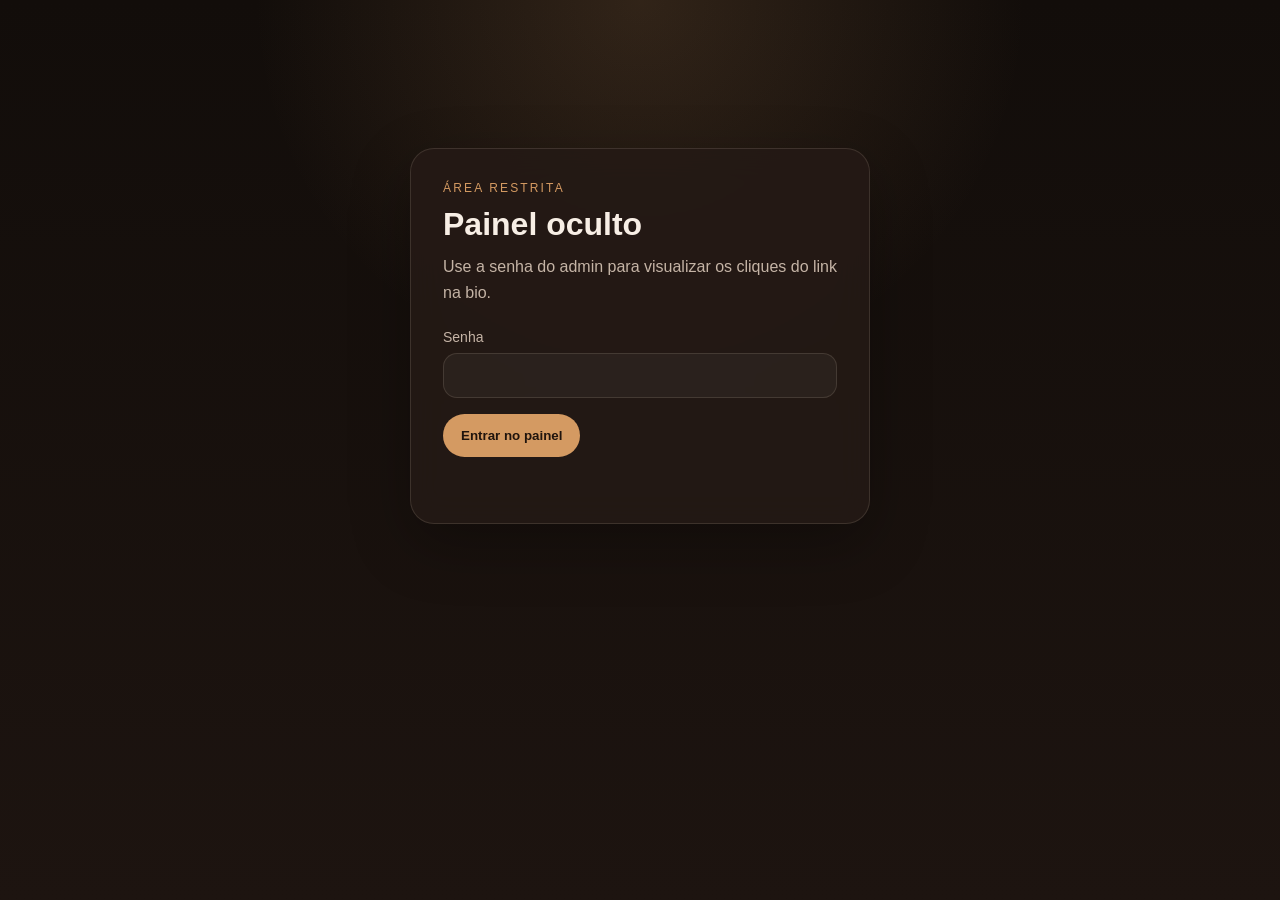
==== admin/index.html @ 50582536 "add click tracking admin dashboard" ====
<!DOCTYPE html>
<html lang="pt-BR">
<head>
  <meta charset="UTF-8" />
  <meta name="viewport" content="width=device-width, initial-scale=1.0" />
  <title>Painel oculto · byninaalves</title>
  <style>
    :root {
      --bg: #16100d;
      --panel: #241915;
      --panel-soft: #30211b;
      --border: rgba(255, 233, 211, 0.12);
      --text: #f7eee5;
      --muted: #c5b4a6;
      --accent: #d49a62;
      --accent-soft: rgba(212, 154, 98, 0.14);
      --danger: #ff9f8e;
    }

    * { box-sizing: border-box; }

    body {
      margin: 0;
      min-height: 100vh;
      font-family: Arial, sans-serif;
      background:
        radial-gradient(circle at top, rgba(212, 154, 98, 0.16), transparent 35%),
        linear-gradient(180deg, #120d0a 0%, #1d1410 100%);
      color: var(--text);
    }

    .wrap {
      width: min(1120px, calc(100% - 32px));
      margin: 0 auto;
      padding: 40px 0 56px;
    }

    .login,
    .panel {
      background: rgba(36, 25, 21, 0.92);
      border: 1px solid var(--border);
      border-radius: 24px;
      backdrop-filter: blur(16px);
      box-shadow: 0 20px 60px rgba(0, 0, 0, 0.28);
    }

    .login {
      max-width: 460px;
      margin: 12vh auto 0;
      padding: 32px;
    }

    h1,
    h2,
    p { margin: 0; }

    .eyebrow {
      font-size: 12px;
      letter-spacing: 0.18em;
      text-transform: uppercase;
      color: var(--accent);
      margin-bottom: 12px;
    }

    .login h1,
    .panel h1 {
      font-size: 32px;
      line-height: 1.1;
      margin-bottom: 12px;
    }

    .subtitle {
      color: var(--muted);
      line-height: 1.6;
      margin-bottom: 24px;
    }

    label {
      display: block;
      font-size: 14px;
      color: var(--muted);
      margin-bottom: 8px;
    }

    input {
      width: 100%;
      border: 1px solid var(--border);
      border-radius: 14px;
      padding: 14px 16px;
      background: rgba(255,255,255,0.04);
      color: var(--text);
      margin-bottom: 16px;
    }

    button {
      border: 0;
      border-radius: 999px;
      padding: 14px 18px;
      background: var(--accent);
      color: #20140d;
      font-weight: 700;
      cursor: pointer;
    }

    .error {
      color: var(--danger);
      min-height: 22px;
      margin-top: 12px;
    }

    .hidden {
      display: none;
    }

    .panel {
      padding: 28px;
    }

    .panel-header {
      display: flex;
      justify-content: space-between;
      align-items: flex-end;
      gap: 16px;
      margin-bottom: 28px;
    }

    .filters {
      display: flex;
      gap: 10px;
      flex-wrap: wrap;
    }

    .filter-btn {
      background: var(--accent-soft);
      color: var(--text);
      border: 1px solid transparent;
      padding: 10px 14px;
    }

    .filter-btn.active {
      border-color: rgba(212, 154, 98, 0.5);
      background: rgba(212, 154, 98, 0.22);
    }

    .stats-grid {
      display: grid;
      grid-template-columns: repeat(auto-fit, minmax(220px, 1fr));
      gap: 16px;
      margin-bottom: 24px;
    }

    .card,
    .table-card,
    .chart-card {
      background: var(--panel-soft);
      border: 1px solid var(--border);
      border-radius: 18px;
      padding: 18px;
    }

    .card-label {
      font-size: 12px;
      letter-spacing: 0.12em;
      text-transform: uppercase;
      color: var(--muted);
      margin-bottom: 12px;
    }

    .card-value {
      font-size: 34px;
      font-weight: 700;
    }

    .layout {
      display: grid;
      grid-template-columns: 1.25fr 1fr;
      gap: 16px;
    }

    table {
      width: 100%;
      border-collapse: collapse;
      margin-top: 8px;
    }

    th,
    td {
      text-align: left;
      padding: 12px 0;
      border-bottom: 1px solid var(--border);
      font-size: 14px;
    }

    th {
      color: var(--muted);
      font-weight: 400;
      text-transform: uppercase;
      letter-spacing: 0.08em;
      font-size: 11px;
    }

    .bars {
      display: grid;
      gap: 12px;
      margin-top: 12px;
    }

    .bar-row {
      display: grid;
      grid-template-columns: 86px 1fr 40px;
      gap: 10px;
      align-items: center;
    }

    .bar-label,
    .bar-total {
      font-size: 13px;
      color: var(--muted);
    }

    .bar-track {
      height: 10px;
      background: rgba(255,255,255,0.06);
      border-radius: 999px;
      overflow: hidden;
    }

    .bar-fill {
      height: 100%;
      border-radius: 999px;
      background: linear-gradient(90deg, #d49a62 0%, #f2c08f 100%);
    }

    .status {
      color: var(--muted);
      margin-top: 14px;
      font-size: 14px;
    }

    @media (max-width: 860px) {
      .panel-header,
      .layout {
        grid-template-columns: 1fr;
        display: grid;
      }
    }
  </style>
</head>
<body>
  <div class="wrap">
    <section class="login" id="loginBox">
      <p class="eyebrow">Área restrita</p>
      <h1>Painel oculto</h1>
      <p class="subtitle">Use a senha do admin para visualizar os cliques do link na bio.</p>
      <label for="password">Senha</label>
      <input id="password" type="password" autocomplete="current-password" />
      <button id="loginButton" type="button">Entrar no painel</button>
      <p class="error" id="loginError"></p>
    </section>

    <section class="panel hidden" id="panelBox">
      <div class="panel-header">
        <div>
          <p class="eyebrow">Dashboard</p>
          <h1>Métricas do link na bio</h1>
          <p class="subtitle" id="panelSubtitle">Carregando dados...</p>
        </div>
        <div class="filters">
          <button class="filter-btn active" data-period="today" type="button">Hoje</button>
          <button class="filter-btn" data-period="7d" type="button">7 dias</button>
          <button class="filter-btn" data-period="30d" type="button">30 dias</button>
          <button class="filter-btn" data-period="total" type="button">Total</button>
        </div>
      </div>

      <div class="stats-grid" id="summaryCards"></div>

      <div class="layout">
        <div class="table-card">
          <p class="card-label">Cliques por link</p>
          <table>
            <thead>
              <tr>
                <th>Link</th>
                <th>Total</th>
              </tr>
            </thead>
            <tbody id="perLinkTable"></tbody>
          </table>
        </div>

        <div class="chart-card">
          <p class="card-label">Cliques por dia</p>
          <div class="bars" id="perDayChart"></div>
        </div>
      </div>

      <p class="status" id="statusText"></p>
    </section>
  </div>

  <script src="/admin/config.js"></script>
  <script>
    const loginBox = document.getElementById("loginBox");
    const panelBox = document.getElementById("panelBox");
    const passwordInput = document.getElementById("password");
    const loginButton = document.getElementById("loginButton");
    const loginError = document.getElementById("loginError");
    const summaryCards = document.getElementById("summaryCards");
    const perLinkTable = document.getElementById("perLinkTable");
    const perDayChart = document.getElementById("perDayChart");
    const statusText = document.getElementById("statusText");
    const panelSubtitle = document.getElementById("panelSubtitle");
    const filterButtons = Array.from(document.querySelectorAll("[data-period]"));

    let adminPassword = sessionStorage.getItem("admin_password") || "";
    let currentPeriod = "today";

    async function sha256(value) {
      const buffer = new TextEncoder().encode(value);
      const digest = await crypto.subtle.digest("SHA-256", buffer);
      return Array.from(new Uint8Array(digest))
        .map((byte) => byte.toString(16).padStart(2, "0"))
        .join("");
    }

    function formatPeriodLabel(period) {
      if (period === "today") return "Hoje";
      if (period === "7d") return "Últimos 7 dias";
      if (period === "30d") return "Últimos 30 dias";
      return "Período total";
    }

    function renderSummary(stats) {
      const topLink = stats.per_link.find((item) => item.total_clicks > 0);
      const totalDays = stats.per_day.length;

      summaryCards.innerHTML = [
        { label: "Total de cliques", value: stats.total_clicks },
        { label: "Link mais clicado", value: topLink ? topLink.label : "-" },
        { label: "Dias com atividade", value: totalDays },
      ]
        .map((item) => `
          <article class="card">
            <p class="card-label">${item.label}</p>
            <div class="card-value">${item.value}</div>
          </article>
        `)
        .join("");
    }

    function renderPerLink(stats) {
      perLinkTable.innerHTML = stats.per_link
        .map((item) => `
          <tr>
            <td>${item.label}</td>
            <td>${item.total_clicks}</td>
          </tr>
        `)
        .join("");
    }

    function renderPerDay(stats) {
      const maxClicks = stats.per_day.reduce((max, item) => Math.max(max, item.total_clicks), 0);

      perDayChart.innerHTML = stats.per_day.length
        ? stats.per_day
            .map((item) => {
              const width = maxClicks ? Math.max((item.total_clicks / maxClicks) * 100, 6) : 0;
              return `
                <div class="bar-row">
                  <span class="bar-label">${item.date}</span>
                  <div class="bar-track"><div class="bar-fill" style="width:${width}%"></div></div>
                  <span class="bar-total">${item.total_clicks}</span>
                </div>
              `;
            })
            .join("")
        : "<p class=\"status\">Nenhum clique neste período.</p>";
    }

    async function loadStats(period) {
      statusText.textContent = "Carregando métricas...";
      panelSubtitle.textContent = `${formatPeriodLabel(period)} · dados do link na bio`;

      const response = await fetch(`/api/admin-stats?period=${encodeURIComponent(period)}`, {
        headers: {
          "x-admin-password": adminPassword,
        },
      });

      const data = await response.json();
      if (!response.ok || !data.ok) {
        throw new Error(data.error || "Falha ao carregar métricas.");
      }

      renderSummary(data.stats);
      renderPerLink(data.stats);
      renderPerDay(data.stats);
      statusText.textContent = `Atualizado para ${formatPeriodLabel(period).toLowerCase()}.`;
    }

    async function login() {
      loginError.textContent = "";

      const expectedHash = window.ADMIN_PASSWORD_SHA256;
      if (!expectedHash || expectedHash === "REPLACE_WITH_SHA256_OF_YOUR_ADMIN_PASSWORD") {
        loginError.textContent = "Configure primeiro o hash da senha em /admin/config.js.";
        return;
      }

      const candidatePassword = passwordInput.value.trim();
      const hashedPassword = await sha256(candidatePassword);

      if (hashedPassword !== expectedHash) {
        loginError.textContent = "Senha incorreta.";
        return;
      }

      adminPassword = candidatePassword;
      sessionStorage.setItem("admin_password", adminPassword);
      loginBox.classList.add("hidden");
      panelBox.classList.remove("hidden");

      try {
        await loadStats(currentPeriod);
      } catch (error) {
        statusText.textContent = error.message;
      }
    }

    loginButton.addEventListener("click", login);
    passwordInput.addEventListener("keydown", (event) => {
      if (event.key === "Enter") {
        login();
      }
    });

    filterButtons.forEach((button) => {
      button.addEventListener("click", async () => {
        currentPeriod = button.dataset.period;
        filterButtons.forEach((item) => item.classList.remove("active"));
        button.classList.add("active");

        try {
          await loadStats(currentPeriod);
        } catch (error) {
          statusText.textContent = error.message;
        }
      });
    });

    if (adminPassword) {
      loginBox.classList.add("hidden");
      panelBox.classList.remove("hidden");
      loadStats(currentPeriod).catch((error) => {
        statusText.textContent = error.message;
        sessionStorage.removeItem("admin_password");
      });
    }
  </script>
</body>
</html>
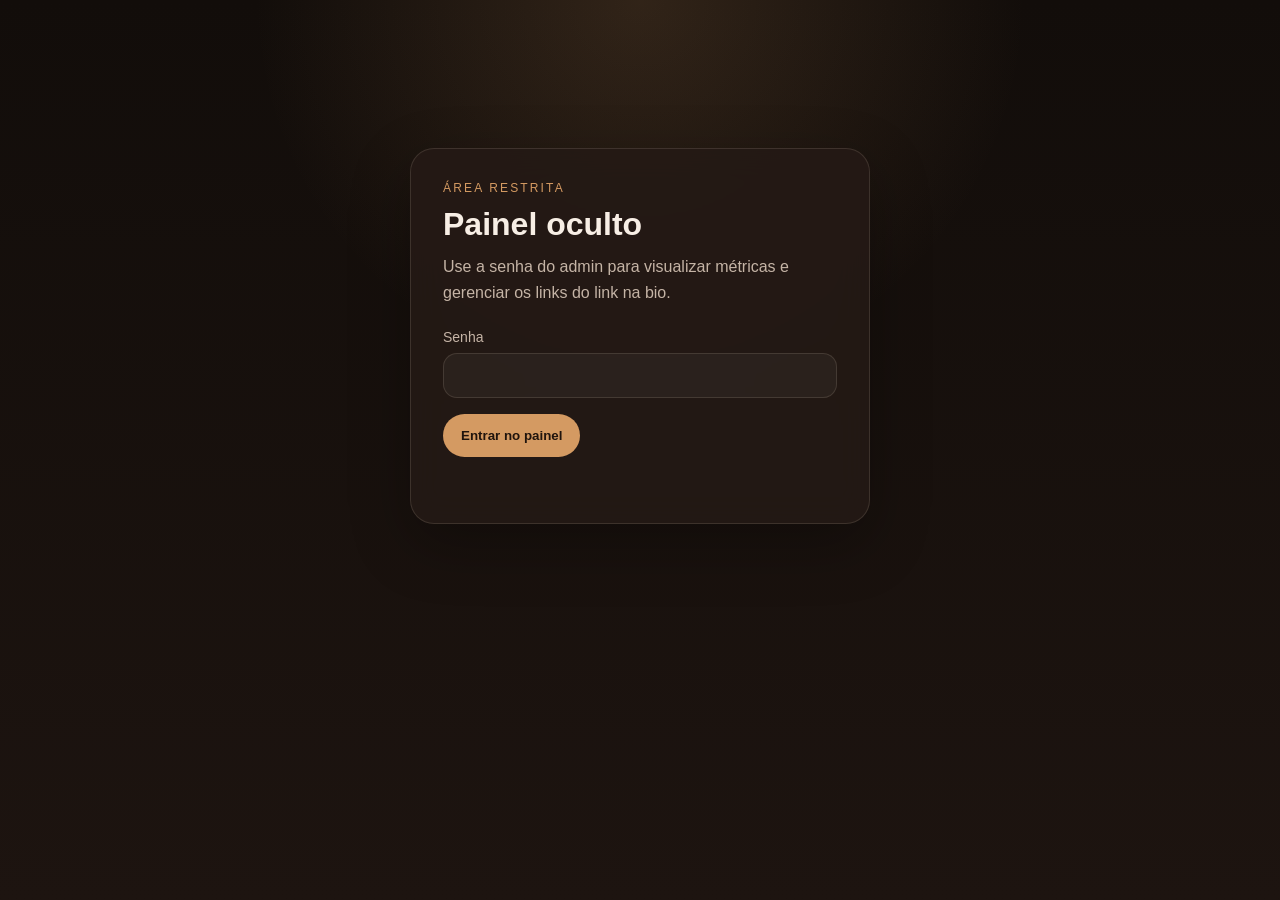
==== commit 378822ce: "Add admin bio links management" ====
--- a/admin/index.html
+++ b/admin/index.html
@@ -3,6 +3,7 @@
 <head>
   <meta charset="UTF-8" />
   <meta name="viewport" content="width=device-width, initial-scale=1.0" />
+  <link rel="icon" type="image/svg+xml" href="/favicon%20guia.svg" />
   <title>Painel oculto · byninaalves</title>
   <style>
     :root {
@@ -15,6 +16,7 @@
       --accent: #d49a62;
       --accent-soft: rgba(212, 154, 98, 0.14);
       --danger: #ff9f8e;
+      --success: #b4dfb0;
     }
 
     * { box-sizing: border-box; }
@@ -30,7 +32,7 @@
     }
 
     .wrap {
-      width: min(1120px, calc(100% - 32px));
+      width: min(1160px, calc(100% - 32px));
       margin: 0 auto;
       padding: 40px 0 56px;
     }
@@ -82,7 +84,8 @@
       margin-bottom: 8px;
     }
 
-    input {
+    input,
+    select {
       width: 100%;
       border: 1px solid var(--border);
       border-radius: 14px;
@@ -90,6 +93,10 @@
       background: rgba(255,255,255,0.04);
       color: var(--text);
       margin-bottom: 16px;
+    }
+
+    input::placeholder {
+      color: rgba(247, 238, 229, 0.46);
     }
 
     button {
@@ -102,6 +109,18 @@
       cursor: pointer;
     }
 
+    button.secondary {
+      background: transparent;
+      color: var(--text);
+      border: 1px solid var(--border);
+    }
+
+    button.danger {
+      background: rgba(255, 159, 142, 0.14);
+      color: #ffd4cc;
+      border: 1px solid rgba(255, 159, 142, 0.2);
+    }
+
     .error {
       color: var(--danger);
       min-height: 22px;
@@ -121,7 +140,34 @@
       justify-content: space-between;
       align-items: flex-end;
       gap: 16px;
-      margin-bottom: 28px;
+      margin-bottom: 20px;
+    }
+
+    .panel-tabs {
+      display: flex;
+      gap: 10px;
+      flex-wrap: wrap;
+      margin-bottom: 24px;
+    }
+
+    .panel-tab {
+      background: var(--accent-soft);
+      color: var(--text);
+      border: 1px solid transparent;
+      padding: 10px 14px;
+    }
+
+    .panel-tab.active {
+      border-color: rgba(212, 154, 98, 0.5);
+      background: rgba(212, 154, 98, 0.22);
+    }
+
+    .panel-section {
+      display: none;
+    }
+
+    .panel-section.active {
+      display: block;
     }
 
     .filters {
@@ -151,7 +197,9 @@
 
     .card,
     .table-card,
-    .chart-card {
+    .chart-card,
+    .form-card,
+    .list-card {
       background: var(--panel-soft);
       border: 1px solid var(--border);
       border-radius: 18px;
@@ -171,10 +219,51 @@
       font-weight: 700;
     }
 
+    .layout,
+    .links-layout {
+      display: grid;
+      gap: 16px;
+    }
+
     .layout {
+      grid-template-columns: 1.25fr 1fr;
+    }
+
+    .links-layout {
+      grid-template-columns: minmax(320px, 400px) minmax(0, 1fr);
+      align-items: start;
+    }
+
+    .form-grid {
       display: grid;
-      grid-template-columns: 1.25fr 1fr;
-      gap: 16px;
+      grid-template-columns: 1fr 120px;
+      gap: 12px;
+    }
+
+    .form-grid .full {
+      grid-column: 1 / -1;
+    }
+
+    .checkbox-row {
+      display: flex;
+      align-items: center;
+      gap: 10px;
+      margin: 6px 0 18px;
+      color: var(--muted);
+      font-size: 14px;
+    }
+
+    .checkbox-row input {
+      width: 18px;
+      height: 18px;
+      margin: 0;
+      accent-color: var(--accent);
+    }
+
+    .inline-actions {
+      display: flex;
+      gap: 10px;
+      flex-wrap: wrap;
     }
 
     table {
@@ -189,6 +278,7 @@
       padding: 12px 0;
       border-bottom: 1px solid var(--border);
       font-size: 14px;
+      vertical-align: top;
     }
 
     th {
@@ -199,6 +289,18 @@
       font-size: 11px;
     }
 
+    .table-actions {
+      display: flex;
+      gap: 8px;
+      flex-wrap: wrap;
+      justify-content: flex-end;
+    }
+
+    .small-btn {
+      padding: 9px 12px;
+      font-size: 12px;
+    }
+
     .bars {
       display: grid;
       gap: 12px;
@@ -213,7 +315,8 @@
     }
 
     .bar-label,
-    .bar-total {
+    .bar-total,
+    .muted {
       font-size: 13px;
       color: var(--muted);
     }
@@ -235,13 +338,38 @@
       color: var(--muted);
       margin-top: 14px;
       font-size: 14px;
-    }
-
-    @media (max-width: 860px) {
+      min-height: 20px;
+    }
+
+    .status.success {
+      color: var(--success);
+    }
+
+    @media (max-width: 980px) {
       .panel-header,
-      .layout {
+      .layout,
+      .links-layout {
         grid-template-columns: 1fr;
         display: grid;
+      }
+    }
+
+    @media (max-width: 640px) {
+      .wrap {
+        width: min(100% - 20px, 100%);
+      }
+
+      .panel,
+      .login {
+        padding: 20px;
+      }
+
+      .form-grid {
+        grid-template-columns: 1fr;
+      }
+
+      .table-actions {
+        justify-content: flex-start;
       }
     }
   </style>
@@ -251,7 +379,7 @@
     <section class="login" id="loginBox">
       <p class="eyebrow">Área restrita</p>
       <h1>Painel oculto</h1>
-      <p class="subtitle">Use a senha do admin para visualizar os cliques do link na bio.</p>
+      <p class="subtitle">Use a senha do admin para visualizar métricas e gerenciar os links do link na bio.</p>
       <label for="password">Senha</label>
       <input id="password" type="password" autocomplete="current-password" />
       <button id="loginButton" type="button">Entrar no painel</button>
@@ -262,40 +390,111 @@
       <div class="panel-header">
         <div>
           <p class="eyebrow">Dashboard</p>
-          <h1>Métricas do link na bio</h1>
-          <p class="subtitle" id="panelSubtitle">Carregando dados...</p>
-        </div>
-        <div class="filters">
-          <button class="filter-btn active" data-period="today" type="button">Hoje</button>
-          <button class="filter-btn" data-period="7d" type="button">7 dias</button>
-          <button class="filter-btn" data-period="30d" type="button">30 dias</button>
-          <button class="filter-btn" data-period="total" type="button">Total</button>
+          <h1>Painel do link na bio</h1>
+          <p class="subtitle" id="panelSubtitle">Métricas e gerenciamento dos links públicos.</p>
         </div>
       </div>
 
-      <div class="stats-grid" id="summaryCards"></div>
-
-      <div class="layout">
-        <div class="table-card">
-          <p class="card-label">Cliques por link</p>
-          <table>
-            <thead>
-              <tr>
-                <th>Link</th>
-                <th>Total</th>
-              </tr>
-            </thead>
-            <tbody id="perLinkTable"></tbody>
-          </table>
+      <div class="panel-tabs">
+        <button class="panel-tab active" data-view="metrics" type="button">Métricas</button>
+        <button class="panel-tab" data-view="links" type="button">Links</button>
+      </div>
+
+      <section class="panel-section active" data-section="metrics">
+        <div class="panel-header">
+          <div>
+            <p class="eyebrow">Métricas</p>
+            <h2 style="font-size:28px; margin-bottom:10px;">Cliques do link na bio</h2>
+            <p class="subtitle" id="metricsSubtitle">Carregando dados...</p>
+          </div>
+          <div class="filters">
+            <button class="filter-btn active" data-period="today" type="button">Hoje</button>
+            <button class="filter-btn" data-period="7d" type="button">7 dias</button>
+            <button class="filter-btn" data-period="30d" type="button">30 dias</button>
+            <button class="filter-btn" data-period="total" type="button">Total</button>
+          </div>
         </div>
 
-        <div class="chart-card">
-          <p class="card-label">Cliques por dia</p>
-          <div class="bars" id="perDayChart"></div>
+        <div class="stats-grid" id="summaryCards"></div>
+
+        <div class="layout">
+          <div class="table-card">
+            <p class="card-label">Cliques por link</p>
+            <table>
+              <thead>
+                <tr>
+                  <th>Link</th>
+                  <th>Total</th>
+                </tr>
+              </thead>
+              <tbody id="perLinkTable"></tbody>
+            </table>
+          </div>
+
+          <div class="chart-card">
+            <p class="card-label">Cliques por dia</p>
+            <div class="bars" id="perDayChart"></div>
+          </div>
         </div>
-      </div>
-
-      <p class="status" id="statusText"></p>
+
+        <p class="status" id="statusText"></p>
+      </section>
+
+      <section class="panel-section" data-section="links">
+        <div class="panel-header">
+          <div>
+            <p class="eyebrow">Gerenciar links</p>
+            <h2 style="font-size:28px; margin-bottom:10px;">Editar o link na bio</h2>
+            <p class="subtitle">Adicione, edite ou exclua os links que aparecem na vitrine pública.</p>
+          </div>
+        </div>
+
+        <div class="links-layout">
+          <div class="form-card">
+            <p class="card-label">Formulário</p>
+            <input id="linkId" type="hidden" />
+            <div class="form-grid">
+              <div class="full">
+                <label for="linkLabel">Nome do link</label>
+                <input id="linkLabel" type="text" placeholder="Ex.: Comunidade Destrave - WhatsApp" />
+              </div>
+              <div class="full">
+                <label for="linkUrl">URL do link</label>
+                <input id="linkUrl" type="url" placeholder="https://..." />
+              </div>
+              <div>
+                <label for="linkPosition">Posição</label>
+                <input id="linkPosition" type="number" min="1" step="1" placeholder="1" />
+              </div>
+            </div>
+            <label class="checkbox-row" for="linkNewTab">
+              <input id="linkNewTab" type="checkbox" checked />
+              <span>Abrir em nova aba</span>
+            </label>
+            <div class="inline-actions">
+              <button id="saveLinkButton" type="button">Salvar link</button>
+              <button class="secondary" id="resetLinkButton" type="button">Novo link</button>
+            </div>
+            <p class="status" id="linksStatus"></p>
+          </div>
+
+          <div class="list-card">
+            <p class="card-label">Links atuais</p>
+            <table>
+              <thead>
+                <tr>
+                  <th>Nome</th>
+                  <th>URL</th>
+                  <th>Posição</th>
+                  <th>Janela</th>
+                  <th></th>
+                </tr>
+              </thead>
+              <tbody id="linksTable"></tbody>
+            </table>
+          </div>
+        </div>
+      </section>
     </section>
   </div>
 
@@ -310,11 +509,25 @@
     const perLinkTable = document.getElementById("perLinkTable");
     const perDayChart = document.getElementById("perDayChart");
     const statusText = document.getElementById("statusText");
+    const metricsSubtitle = document.getElementById("metricsSubtitle");
     const panelSubtitle = document.getElementById("panelSubtitle");
     const filterButtons = Array.from(document.querySelectorAll("[data-period]"));
+    const tabButtons = Array.from(document.querySelectorAll("[data-view]"));
+    const sections = Array.from(document.querySelectorAll("[data-section]"));
+    const linkIdInput = document.getElementById("linkId");
+    const linkLabelInput = document.getElementById("linkLabel");
+    const linkUrlInput = document.getElementById("linkUrl");
+    const linkPositionInput = document.getElementById("linkPosition");
+    const linkNewTabInput = document.getElementById("linkNewTab");
+    const saveLinkButton = document.getElementById("saveLinkButton");
+    const resetLinkButton = document.getElementById("resetLinkButton");
+    const linksTable = document.getElementById("linksTable");
+    const linksStatus = document.getElementById("linksStatus");
 
     let adminPassword = sessionStorage.getItem("admin_password") || "";
     let currentPeriod = "today";
+    let currentView = "metrics";
+    let linksCache = [];
 
     async function sha256(value) {
       const buffer = new TextEncoder().encode(value);
@@ -324,11 +537,28 @@
         .join("");
     }
 
+    function authHeaders() {
+      return { "x-admin-password": adminPassword };
+    }
+
     function formatPeriodLabel(period) {
       if (period === "today") return "Hoje";
       if (period === "7d") return "Últimos 7 dias";
       if (period === "30d") return "Últimos 30 dias";
       return "Período total";
+    }
+
+    function setView(view) {
+      currentView = view;
+      tabButtons.forEach((button) => {
+        button.classList.toggle("active", button.dataset.view === view);
+      });
+      sections.forEach((section) => {
+        section.classList.toggle("active", section.dataset.section === view);
+      });
+      panelSubtitle.textContent = view === "metrics"
+        ? "Métricas e gerenciamento dos links públicos."
+        : "Atualize os links do link na bio sem editar o HTML.";
     }
 
     function renderSummary(stats) {
@@ -381,12 +611,10 @@
 
     async function loadStats(period) {
       statusText.textContent = "Carregando métricas...";
-      panelSubtitle.textContent = `${formatPeriodLabel(period)} · dados do link na bio`;
+      metricsSubtitle.textContent = `${formatPeriodLabel(period)} · dados do link na bio`;
 
       const response = await fetch(`/api/admin-stats?period=${encodeURIComponent(period)}`, {
-        headers: {
-          "x-admin-password": adminPassword,
-        },
+        headers: authHeaders(),
       });
 
       const data = await response.json();
@@ -398,6 +626,134 @@
       renderPerLink(data.stats);
       renderPerDay(data.stats);
       statusText.textContent = `Atualizado para ${formatPeriodLabel(period).toLowerCase()}.`;
+      statusText.className = "status";
+    }
+
+    function resetLinkForm() {
+      linkIdInput.value = "";
+      linkLabelInput.value = "";
+      linkUrlInput.value = "";
+      linkPositionInput.value = "";
+      linkNewTabInput.checked = true;
+      saveLinkButton.textContent = "Salvar link";
+    }
+
+    function fillLinkForm(link) {
+      linkIdInput.value = link.id;
+      linkLabelInput.value = link.label || "";
+      linkUrlInput.value = link.url || "";
+      linkPositionInput.value = link.position || "";
+      linkNewTabInput.checked = link.opens_new_tab !== false;
+      saveLinkButton.textContent = "Atualizar link";
+      linksStatus.textContent = `Editando: ${link.label}`;
+      linksStatus.className = "status";
+    }
+
+    function renderLinks(links) {
+      linksCache = links.slice().sort((a, b) => Number(a.position) - Number(b.position));
+      linksTable.innerHTML = linksCache.length
+        ? linksCache.map((link) => `
+            <tr>
+              <td>${link.label}</td>
+              <td class="muted">${link.url}</td>
+              <td>${link.position}</td>
+              <td>${link.opens_new_tab ? "Nova aba" : "Mesma aba"}</td>
+              <td>
+                <div class="table-actions">
+                  <button class="secondary small-btn" type="button" data-action="edit" data-id="${link.id}">Editar</button>
+                  <button class="danger small-btn" type="button" data-action="delete" data-id="${link.id}">Excluir</button>
+                </div>
+              </td>
+            </tr>
+          `).join("")
+        : `
+            <tr>
+              <td colspan="5" class="muted">Nenhum link cadastrado.</td>
+            </tr>
+          `;
+    }
+
+    async function loadLinks() {
+      linksStatus.textContent = "Carregando links...";
+      linksStatus.className = "status";
+
+      const response = await fetch("/api/admin-links", {
+        headers: authHeaders(),
+      });
+      const data = await response.json();
+
+      if (!response.ok || !data.ok) {
+        throw new Error(data.error || "Falha ao carregar links.");
+      }
+
+      renderLinks(data.links || []);
+      linksStatus.textContent = `${(data.links || []).length} links carregados.`;
+      linksStatus.className = "status";
+    }
+
+    async function saveLink() {
+      const id = linkIdInput.value.trim();
+      const payload = {
+        label: linkLabelInput.value.trim(),
+        url: linkUrlInput.value.trim(),
+        position: Number(linkPositionInput.value || 0),
+        opens_new_tab: !!linkNewTabInput.checked,
+      };
+
+      if (!payload.label || !payload.url || !payload.position) {
+        linksStatus.textContent = "Preencha nome, URL e posição.";
+        linksStatus.className = "status";
+        return;
+      }
+
+      linksStatus.textContent = id ? "Atualizando link..." : "Criando link...";
+      linksStatus.className = "status";
+
+      const response = await fetch("/api/admin-links", {
+        method: id ? "PATCH" : "POST",
+        headers: {
+          ...authHeaders(),
+          "Content-Type": "application/json",
+        },
+        body: JSON.stringify(id ? { ...payload, id } : payload),
+      });
+
+      const data = await response.json();
+      if (!response.ok || !data.ok) {
+        throw new Error(data.error || "Não foi possível salvar o link.");
+      }
+
+      resetLinkForm();
+      await loadLinks();
+      linksStatus.textContent = id ? "Link atualizado com sucesso." : "Link criado com sucesso.";
+      linksStatus.className = "status success";
+    }
+
+    async function removeLink(id) {
+      linksStatus.textContent = "Excluindo link...";
+      linksStatus.className = "status";
+
+      const response = await fetch("/api/admin-links", {
+        method: "DELETE",
+        headers: {
+          ...authHeaders(),
+          "Content-Type": "application/json",
+        },
+        body: JSON.stringify({ id }),
+      });
+
+      const data = await response.json();
+      if (!response.ok || !data.ok) {
+        throw new Error(data.error || "Não foi possível excluir o link.");
+      }
+
+      if (linkIdInput.value === id) {
+        resetLinkForm();
+      }
+
+      await loadLinks();
+      linksStatus.textContent = "Link excluído com sucesso.";
+      linksStatus.className = "status success";
     }
 
     async function login() {
@@ -423,9 +779,10 @@
       panelBox.classList.remove("hidden");
 
       try {
-        await loadStats(currentPeriod);
+        await Promise.all([loadStats(currentPeriod), loadLinks()]);
       } catch (error) {
         statusText.textContent = error.message;
+        linksStatus.textContent = error.message;
       }
     }
 
@@ -450,11 +807,54 @@
       });
     });
 
+    tabButtons.forEach((button) => {
+      button.addEventListener("click", () => setView(button.dataset.view));
+    });
+
+    saveLinkButton.addEventListener("click", () => {
+      saveLink().catch((error) => {
+        linksStatus.textContent = error.message;
+        linksStatus.className = "status";
+      });
+    });
+
+    resetLinkButton.addEventListener("click", resetLinkForm);
+
+    linksTable.addEventListener("click", (event) => {
+      const trigger = event.target.closest("[data-action]");
+      if (!trigger) return;
+
+      const { action, id } = trigger.dataset;
+      if (!id) return;
+
+      if (action === "edit") {
+        const link = linksCache.find((item) => item.id === id);
+        if (link) {
+          fillLinkForm(link);
+        }
+        return;
+      }
+
+      if (action === "delete") {
+        const link = linksCache.find((item) => item.id === id);
+        if (!link) return;
+
+        const confirmed = window.confirm(`Excluir o link "${link.label}"?`);
+        if (!confirmed) return;
+
+        removeLink(id).catch((error) => {
+          linksStatus.textContent = error.message;
+          linksStatus.className = "status";
+        });
+      }
+    });
+
     if (adminPassword) {
       loginBox.classList.add("hidden");
       panelBox.classList.remove("hidden");
-      loadStats(currentPeriod).catch((error) => {
+      Promise.all([loadStats(currentPeriod), loadLinks()]).catch((error) => {
         statusText.textContent = error.message;
+        linksStatus.textContent = error.message;
         sessionStorage.removeItem("admin_password");
       });
     }
